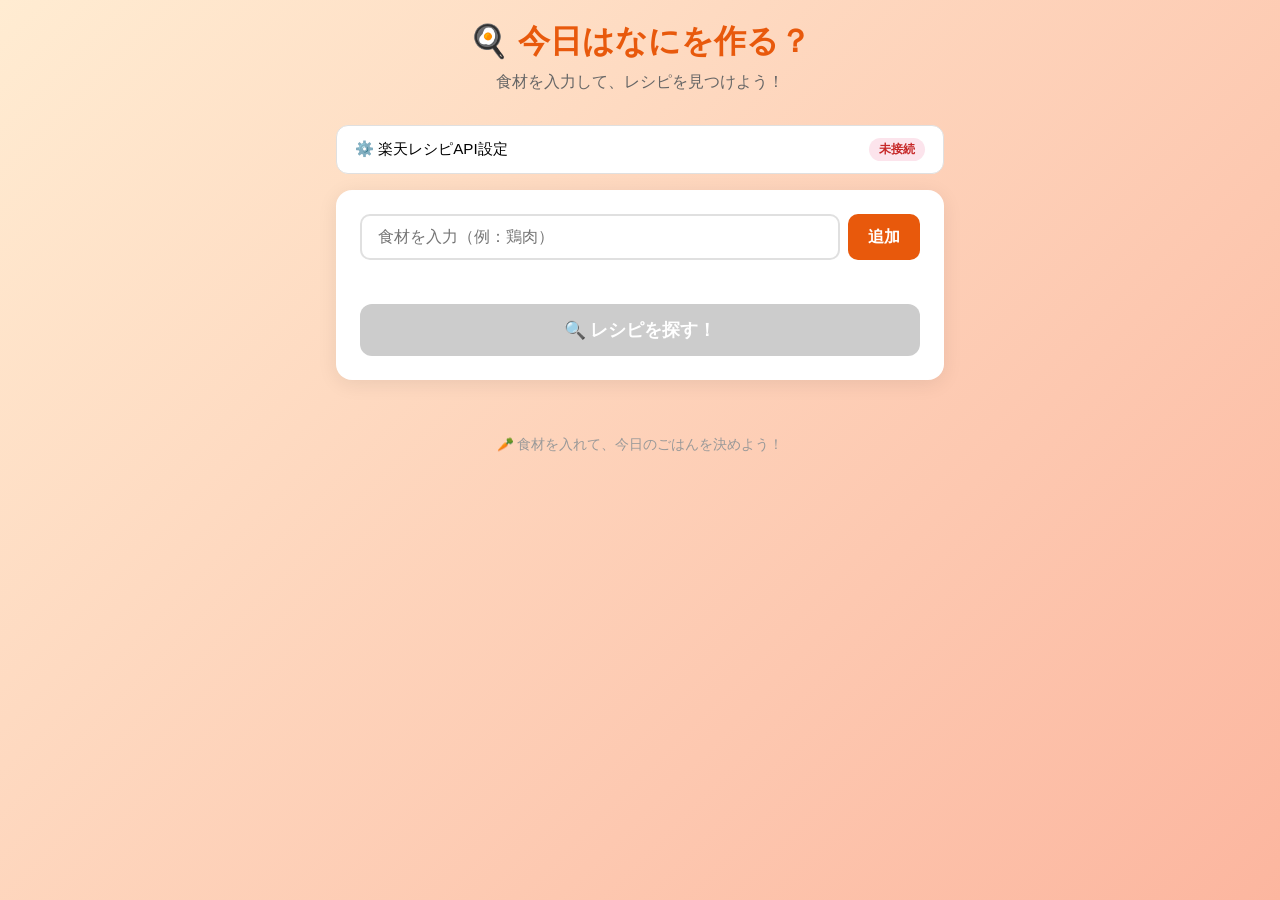
==== index.html @ 95b14aa0 "Create index.html" ====
<!DOCTYPE html>
<html lang="ja">
<head>
  <meta charset="UTF-8">
  <meta http-equiv="refresh" content="0; URL=レシピ.html">
  <title>Redirecting...</title>
</head>
<body>
  <p>読み込み中...</p>
</body>
</html>
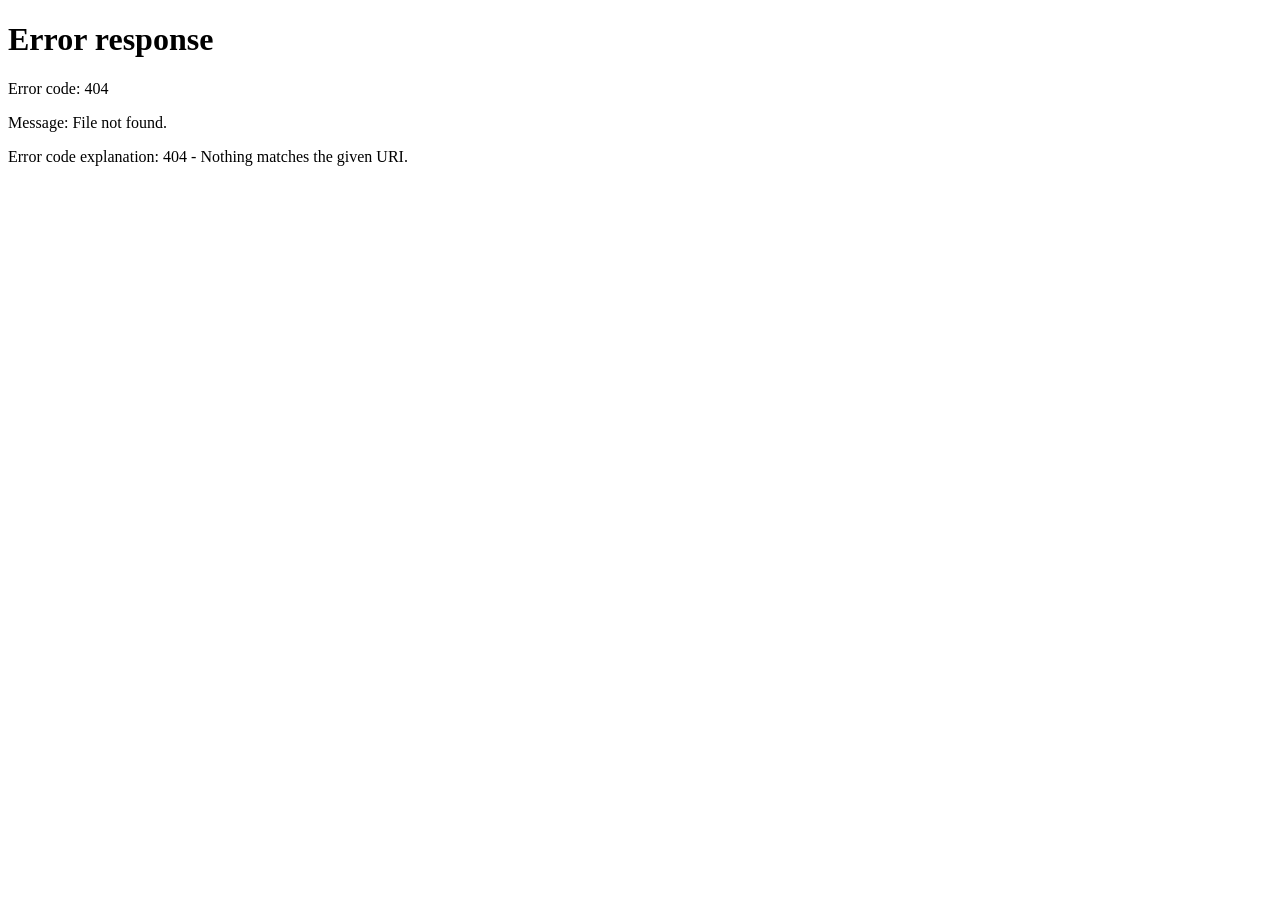
==== commit d5d43418: "Update index.html" ====
--- a/index.html
+++ b/index.html
@@ -2,7 +2,7 @@
 <html lang="ja">
 <head>
   <meta charset="UTF-8">
-  <meta http-equiv="refresh" content="0; URL=レシピ.html">
+  <meta http-equiv="refresh" content="0; URL=recipe.html">
   <title>Redirecting...</title>
 </head>
 <body>
